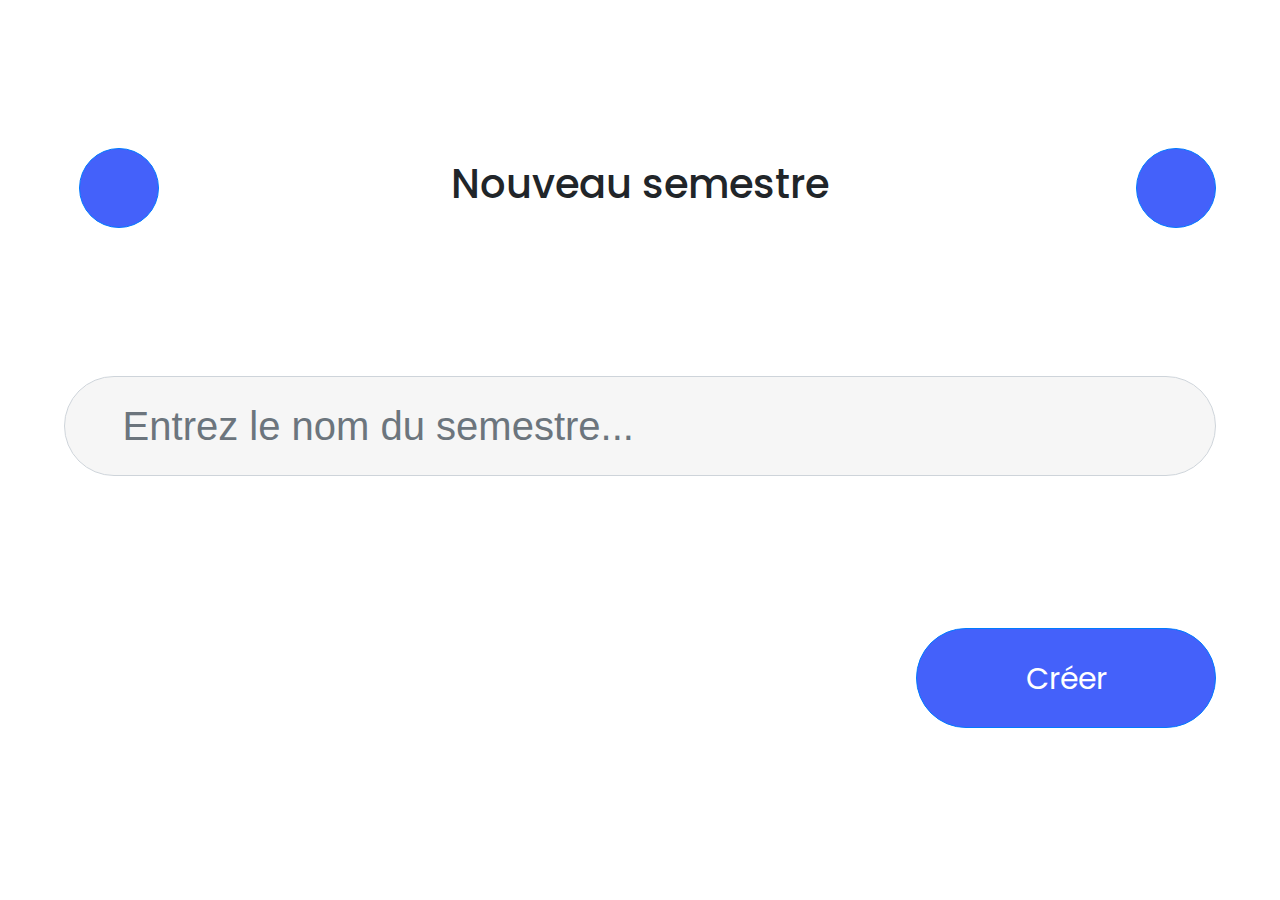
==== newSemester.html @ e105837f "WIP" ====
<!DOCTYPE html>
<html>
<header>
  <link rel="stylesheet" href="https://cdn.jsdelivr.net/npm/bootstrap@4.0.0/dist/css/bootstrap.min.css"
    integrity="sha384-Gn5384xqQ1aoWXA+058RXPxPg6fy4IWvTNh0E263XmFcJlSAwiGgFAW/dAiS6JXm" crossorigin="anonymous" />
  <script src="https://code.jquery.com/jquery-3.2.1.slim.min.js"
    integrity="sha384-KJ3o2DKtIkvYIK3UENzmM7KCkRr/rE9/Qpg6aAZGJwFDMVNA/GpGFF93hXpG5KkN"
    crossorigin="anonymous"></script>
  <script src="https://cdn.jsdelivr.net/npm/popper.js@1.12.9/dist/umd/popper.min.js"
    integrity="sha384-ApNbgh9B+Y1QKtv3Rn7W3mgPxhU9K/ScQsAP7hUibX39j7fakFPskvXusvfa0b4Q"
    crossorigin="anonymous"></script>
  <script src="https://cdn.jsdelivr.net/npm/bootstrap@4.0.0/dist/js/bootstrap.min.js"
    integrity="sha384-JZR6Spejh4U02d8jOt6vLEHfe/JQGiRRSQQxSfFWpi1MquVdAyjUar5+76PVCmYl"
    crossorigin="anonymous"></script>
  <link rel="stylesheet" href="css/stylesheet.css" />
  <link rel="preconnect" href="https://fonts.googleapis.com" />
  <link rel="stylesheet" href="https://cdnjs.cloudflare.com/ajax/libs/font-awesome/6.2.0/css/all.min.css"
    integrity="sha512-xh6O/CkQoPOWDdYTDqeRdPCVd1SpvCA9XXcUnZS2FmJNp1coAFzvtCN9BmamE+4aHK8yyUHUSCcJHgXloTyT2A=="
    crossorigin="anonymous" referrerpolicy="no-referrer" />
  <link rel="preconnect" href="https://fonts.googleapis.com" />
  <link rel="preconnect" href="https://fonts.gstatic.com" crossorigin />
  <link href="https://fonts.googleapis.com/css2?family=Poppins:wght@700&display=swap" rel="stylesheet" />
</header>

<body>
  <!-- Title -->
  <div class="row" id="title_semestre">
    <div class="col-sm-3" id="btn_left">
      <button type="button" class="btn btn-primary btn-add">
        <i class="fa-solid fa-chevron-left"></i>
    </div>
    <div class="col-sm-6">
      <h1 class="title">Nouveau semestre</h1>
    </div>
    <div class="col-sm-3" id="btn_right">
      <button type="button" class="btn btn-primary btn-add">
        <i class="fa-solid fa-plus"></i>
      </button>
    </div>
  </div>
  <!-- Semestres -->
  <div class="input-group mb-3">
    <input type="text" class="form-control" placeholder="Entrez le nom du semestre..." aria-label="Search" aria-describedby="basic-addon2">
  </div>
  <div class="div_add">
    <button type="button" class="btn btn-primary" id="btn_add">Créer</button>
  </div>
</body>
</html>
---- css/stylesheet.css ----
#welcome{
  background-color: #4461FA;
  height: 250px;
  width: 100%;
  margin-left: 0px;
}

.row {
  height: 120px;
  margin-left: 5%;
  margin-right: 5%;
}

#title_header {
  font-family: "Poppins", sans-serif;
  font-size: 50px;
  height: 100%;
  color: white;
  display: flex;
  justify-content: start;
  align-items: center;
}

#title_semestre{
  margin-top: 10%;
}

.title {
  font-family: "Poppins", sans-serif;
  font-size: 40px;
  height: 100%;
  display: flex;
  justify-content: center;
  align-items: center;
}

.big_card_title {
  font-family: "Poppins", sans-serif;
  font-size: 40px;
  color: white;
  height: 100%;
  display: flex;
  text-align: center;
  justify-content: center;
  align-items: center;
}

.card_title {
  font-family: "Poppins", sans-serif;
  font-size: 35px;
  color: white;
  height: 100%;
  display: flex;
  justify-content: left;
  align-items: top;
}

.col-sm-3 {
  display: flex;
  height: 100%;
  align-items: center;
}

.col-sm-6 {
  display: flex;
  justify-content: center;
  align-items: center;
  height: 100%;
}

#btn_right{
  align-content: flex-end;
  justify-content: right;
  padding-right: 0px;
}

#btn_left{

}

.btn-add {
  height: 80px;
  width: 80px;
  border-radius: 40px;
  font-size: 60px;
  display: flex;
  align-items: center;
  justify-content: center;
  background-color: #4461FA;
}


.btn-profile {
  margin-left: 15%;;
  height: 100px;
  width: 100px;
  border-radius: 50px;
  font-size: 60px;
  display: flex;
  color: white;
  align-items: center;
  justify-content: center;
  background-color: white;
  border-style: none;
}

.btn-return{

}

.semestre_button{
  margin-top: 4rem;
  margin-left: 5%;
  margin-right: 5%;
  width: auto;
  height: 300px;
  background-color: #4461FA;
  border-radius: 25px ;
}

.best_stats_button{
  margin-top: 4rem;
  margin-left: 5%;
  margin-right: 5%;
  width: auto;
  height: 750px;
  background-color: #4461FA;
  border-radius: 25px ;
}

.worst_stats_button{
  margin-top: 4rem;
  margin-left: 5%;
  margin-right: 5%;
  width: auto;
  height: 750px;
  background-color: #FF3737;
  border-radius: 25px ;
}

.progress{
  height: 80px;
  margin-top: 5rem;
  margin-left: 5%;
  margin-right: 5%;
  font-size: 30px;
  color: #4461FA ;
}

.progress-bar{
  background-color: #4461FA ;
}

.subject_button{
  margin-top: 4rem;
  margin-left: 5%;
  margin-right: 5%;
  padding-top: 2rem;
  padding-left: 2rem;
  width: auto;
  height: 200px;
  background-color: #4461FA;
  border-radius: 50px ;
}

.details_card{
  margin-left: 0px;
  margin-top: 2rem;
  color:white;
}

.column{
  width: 50%;
}

#col-grade{
  display: flex;
  
  justify-content: end;
}

.grade{
  background-color: white;
  height: 140px;
  width: 140px;
  border-radius: 60px;
  display: flex;
  justify-content: center;
  align-items: center;
}

.input-group{
  width: 90%;
  margin-top: 10%;
  height: 60px;
  margin-left: 5%;
}

.form-control{
  height: 100px;
  font-size: 40px;
  padding-left: 5%;
  padding-right: 5%;
  border-radius: 60px;
  background-color: #F6F6F6;
}

.div_add{
  margin-top: 15%;
  margin-right: 5%;
  height: 100px;
  display: flex;
  align-items: center;
  justify-content: end;
}

#btn_add{
 font-size: 30px;
 font-family: "Poppins", sans-serif;
 height: 100px;
 width: 300px;
 border-radius: 60px;
 background-color: #4461FA;

}
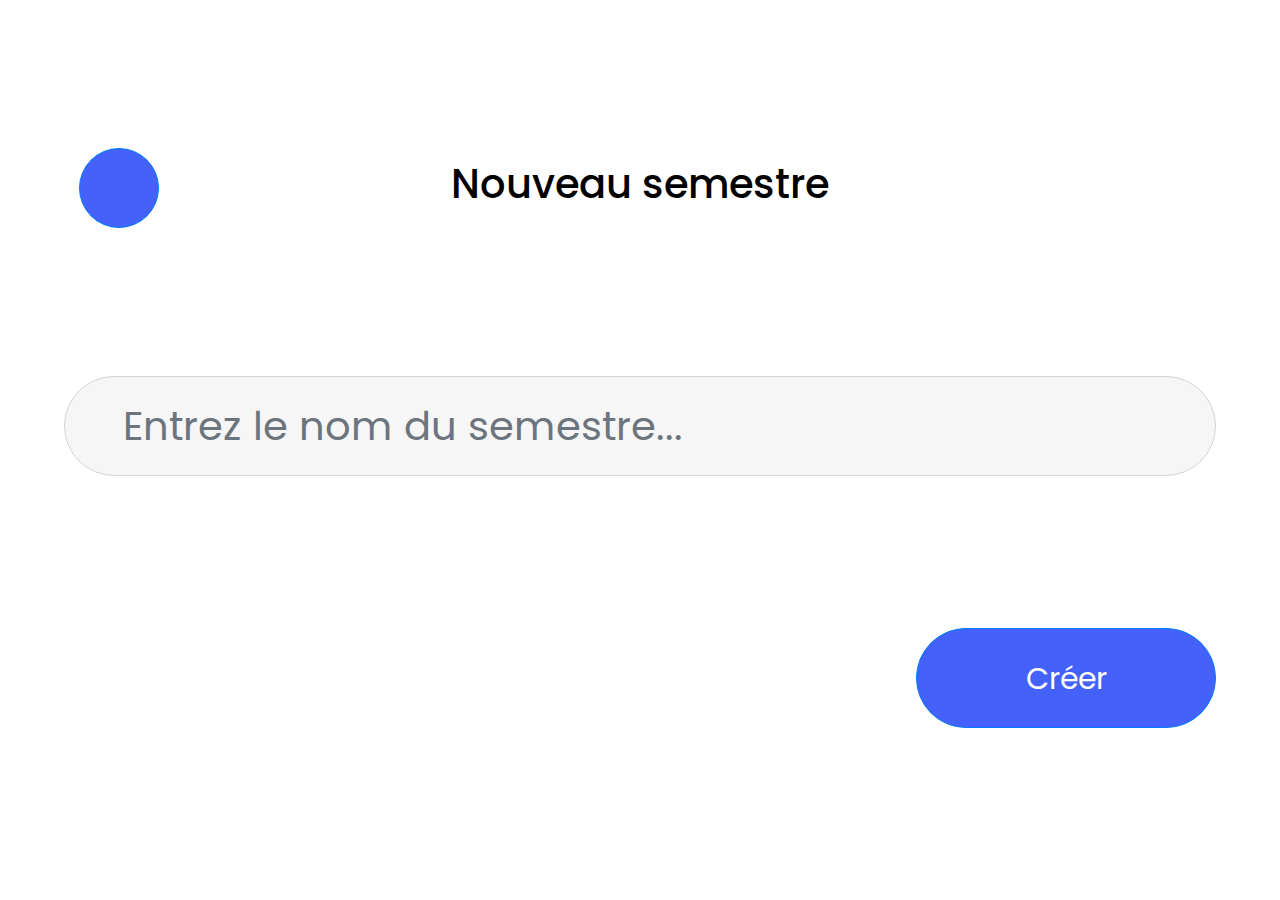
==== commit d35c0dbc: "Update newSemester.html" ====
--- a/newSemester.html
+++ b/newSemester.html
@@ -26,16 +26,13 @@
   <!-- Title -->
   <div class="row" id="title_semestre">
     <div class="col-sm-3" id="btn_left">
-      <button type="button" class="btn btn-primary btn-add">
+      <button type="button" class="btn btn-primary btn-add" onclick="window.location.href='index.html'">
         <i class="fa-solid fa-chevron-left"></i>
     </div>
     <div class="col-sm-6">
       <h1 class="title">Nouveau semestre</h1>
     </div>
     <div class="col-sm-3" id="btn_right">
-      <button type="button" class="btn btn-primary btn-add">
-        <i class="fa-solid fa-plus"></i>
-      </button>
     </div>
   </div>
   <!-- Semestres -->
@@ -43,7 +40,8 @@
     <input type="text" class="form-control" placeholder="Entrez le nom du semestre..." aria-label="Search" aria-describedby="basic-addon2">
   </div>
   <div class="div_add">
-    <button type="button" class="btn btn-primary" id="btn_add">Créer</button>
+    
+    <button type="button" class="btn btn-primary" id="btn_add" onclick="window.location.href='index.html'">Créer</button>
   </div>
 </body>
-</html>+</html>
--- a/css/stylesheet.css
+++ b/css/stylesheet.css
@@ -15,6 +15,10 @@
   margin-right: 5%;
 }
 
+.h1, h1{
+  color:black
+}
+
 #title_header {
   font-family: "Poppins", sans-serif;
   font-size: 50px;
@@ -27,6 +31,7 @@
 
 #title_semestre{
   margin-top: 10%;
+  font-family: "Poppins", sans-serif;
 }
 
 .title {
@@ -76,10 +81,6 @@
   align-content: flex-end;
   justify-content: right;
   padding-right: 0px;
-}
-
-#btn_left{
-
 }
 
 .btn-add {
@@ -108,10 +109,6 @@
   border-style: none;
 }
 
-.btn-return{
-
-}
-
 .semestre_button{
   margin-top: 4rem;
   margin-left: 5%;
@@ -201,6 +198,7 @@
 }
 
 .form-control{
+  font-family: "Poppins", sans-serif;
   height: 100px;
   font-size: 40px;
   padding-left: 5%;
@@ -225,5 +223,105 @@
  width: 300px;
  border-radius: 60px;
  background-color: #4461FA;
-
+}
+
+#detailsContent{
+  font-family: "Poppins", sans-serif;
+  margin-left: 5%;
+  margin-right: 5%;
+  margin-top: 10%; 
+  font-size: 40px;
+  background-color: #F6F6F6;
+  padding: 40px;
+  border-radius: 50px;
+}
+
+#subject_detail_title{
+  font-size: 60px;
+  font-family: "Poppins", sans-serif;
+  margin-bottom: 10%;
+}
+
+.field{
+  font-family: "Poppins", sans-serif;
+  margin-top: 10px;
+  margin-bottom: 10px;
+}
+
+
+ul {list-style-type: none;}
+
+
+/* Month header */
+.month {
+
+  padding: 70px 25px;
+  width: 100%;
+  margin-top: 10%;
+  background: black;
+  text-align: center;
+}
+
+/* Month list */
+.month ul {
+  margin: 0;
+  padding: 0;
+}
+
+.month ul li {
+  color: white;
+  font-size: 20px;
+  text-transform: uppercase;
+  letter-spacing: 3px;
+}
+
+/* Previous button inside month header */
+.month .prev {
+  float: left;
+  padding-top: 10px;
+}
+
+/* Next button */
+.month .next {
+  float: right;
+  padding-top: 10px;
+}
+
+/* Weekdays (Mon-Sun) */
+.weekdays {
+  margin: 0;
+  padding: 10px 0;
+  background-color:#ddd;
+}
+
+.weekdays li {
+  display: inline-block;
+  width: 13.6%;
+  color: #666;
+  font-size: 30px;
+  text-align: center;
+}
+
+/* Days (1-31) */
+.days {
+  padding: 10px 0;
+  background: #eee;
+  margin: 0;
+}
+
+.days li {
+  list-style-type: none;
+  display: inline-block;
+  width: 13.6%;
+  text-align: center;
+  margin-bottom: 5px;
+  font-size:35px;
+  color: #777;
+}
+
+/* Highlight the "current" day */
+.days li .active {
+  padding: 5px;
+  background: #4461FA;
+  color: white !important
 }